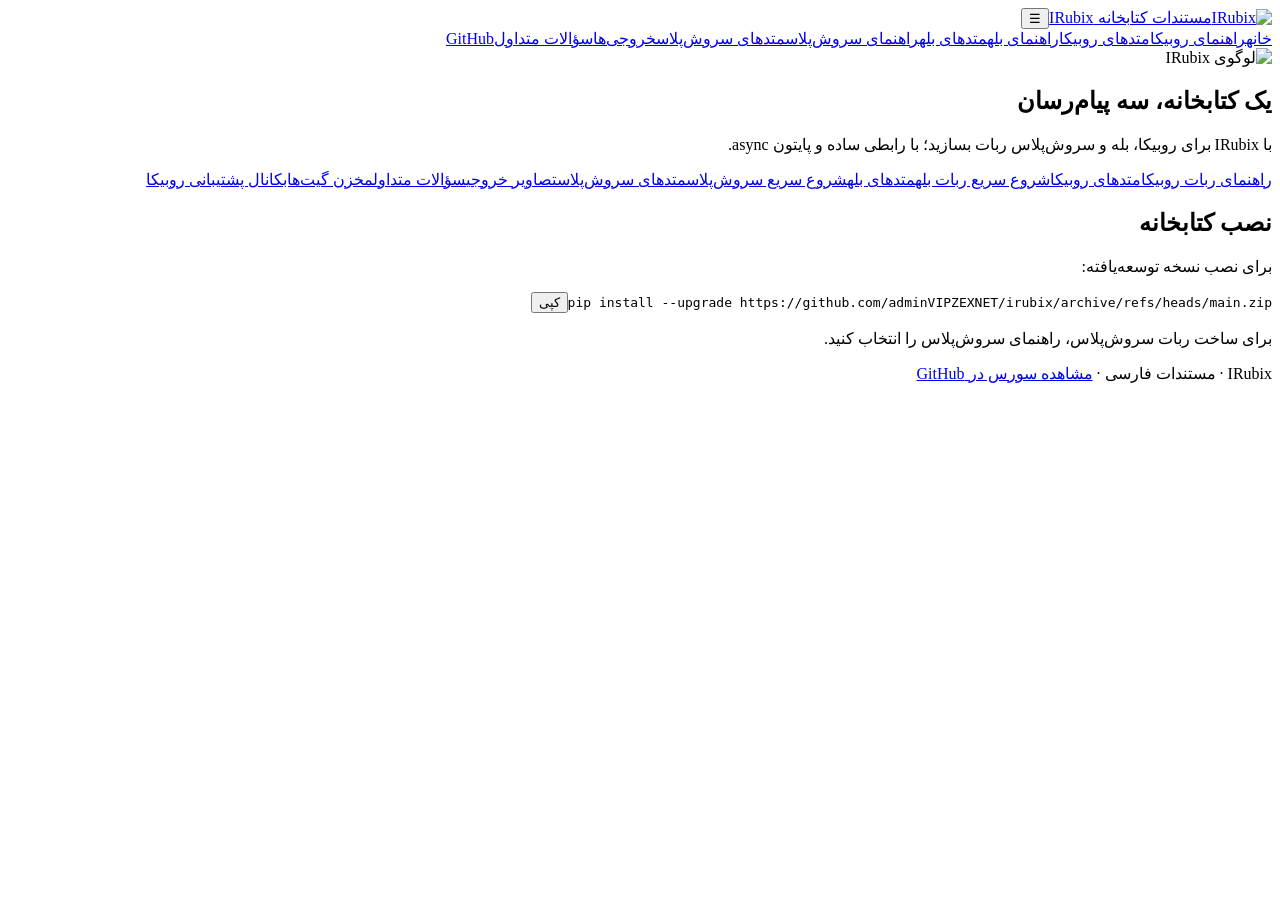
==== docs/index.html @ 2a9515bf "Add Soroush Plus links to documentation homepage" ====
<!doctype html>
<html lang="fa" dir="rtl"><head><meta charset="utf-8"><meta name="viewport" content="width=device-width,initial-scale=1"><meta name="description" content="مستندات IRubix برای ساخت ربات روبیکا، بله و سروش‌پلاس"><title>مستندات IRubix | روبیکا، بله و سروش‌پلاس</title><link rel="stylesheet" href="/irubix/style.css"></head>
<body><header class="top"><nav class="nav">
<a class="brand" href="/irubix/"><img src="/irubix/assets/irubix-logo.svg" alt="IRubix"><span>مستندات کتابخانه IRubix</span></a><button class="menu-toggle" type="button" aria-label="باز کردن منو" aria-expanded="false">☰</button>
<div class="links"><a class="active" href="/irubix/">خانه</a><a href="/irubix/bot-guide/">راهنمای روبیکا</a><a href="/irubix/bot-methods/">متدهای روبیکا</a><a href="/irubix/bale-guide/">راهنمای بله</a><a href="/irubix/bale-methods/">متدهای بله</a><a href="/irubix/soroush-guide/">راهنمای سروش‌پلاس</a><a href="/irubix/soroush-methods/">متدهای سروش‌پلاس</a><a href="/irubix/outputs/">خروجی‌ها</a><a href="/irubix/faq/">سؤالات متداول</a><a href="https://github.com/adminVIPZEXNET/irubix">GitHub</a></div></nav></header>
<main class="wrap home-wrap"><section class="home-intro"><img src="/irubix/assets/irubix-logo.svg" alt="لوگوی IRubix"><h1>یک کتابخانه، سه پیام‌رسان</h1><p>با IRubix برای روبیکا، بله و سروش‌پلاس ربات بسازید؛ با رابطی ساده و پایتون async.</p></section>
<section class="home-menu"><a href="/irubix/bot-guide/">راهنمای ربات روبیکا</a><a href="/irubix/bot-methods/">متدهای روبیکا</a><a href="/irubix/bale-guide/">شروع سریع ربات بله</a><a href="/irubix/bale-methods/">متدهای بله</a><a href="/irubix/soroush-guide/">شروع سریع سروش‌پلاس</a><a href="/irubix/soroush-methods/">متدهای سروش‌پلاس</a><a href="/irubix/outputs/">تصاویر خروجی</a><a href="/irubix/faq/">سؤالات متداول</a><a href="https://github.com/adminVIPZEXNET/irubix">مخزن گیت‌هاب</a><a href="https://Rubika.ir/Liberyirubix">کانال پشتیبانی روبیکا</a></section>
<section class="card home-install"><h2>نصب کتابخانه</h2><p>برای نصب نسخه توسعه‌یافته:</p><div class="install"><code>pip install --upgrade https://github.com/adminVIPZEXNET/irubix/archive/refs/heads/main.zip</code><button onclick="copyText('pip install --upgrade https://github.com/adminVIPZEXNET/irubix/archive/refs/heads/main.zip',this)">کپی</button></div><p class="muted">برای ساخت ربات سروش‌پلاس، راهنمای سروش‌پلاس را انتخاب کنید.</p></section></main>
<footer class="foot">IRubix · مستندات فارسی · <a href="https://github.com/adminVIPZEXNET/irubix">مشاهده سورس در GitHub</a></footer>
<script>function copyText(t,b){navigator.clipboard.writeText(t).then(()=>{b.textContent='کپی شد ✓';setTimeout(()=>b.textContent='کپی',1500)}).catch(()=>{b.textContent='کپی نشد'})}const menuButton=document.querySelector(".menu-toggle"),nav=document.querySelector(".nav");if(menuButton&&nav){menuButton.addEventListener("click",()=>{const opened=nav.classList.toggle("menu-open");menuButton.setAttribute("aria-expanded",String(opened));menuButton.textContent=opened?"×":"☰"});document.querySelectorAll(".links a").forEach(link=>link.addEventListener("click",()=>{nav.classList.remove("menu-open");menuButton.setAttribute("aria-expanded","false");menuButton.textContent="☰"}))}</script></body></html>
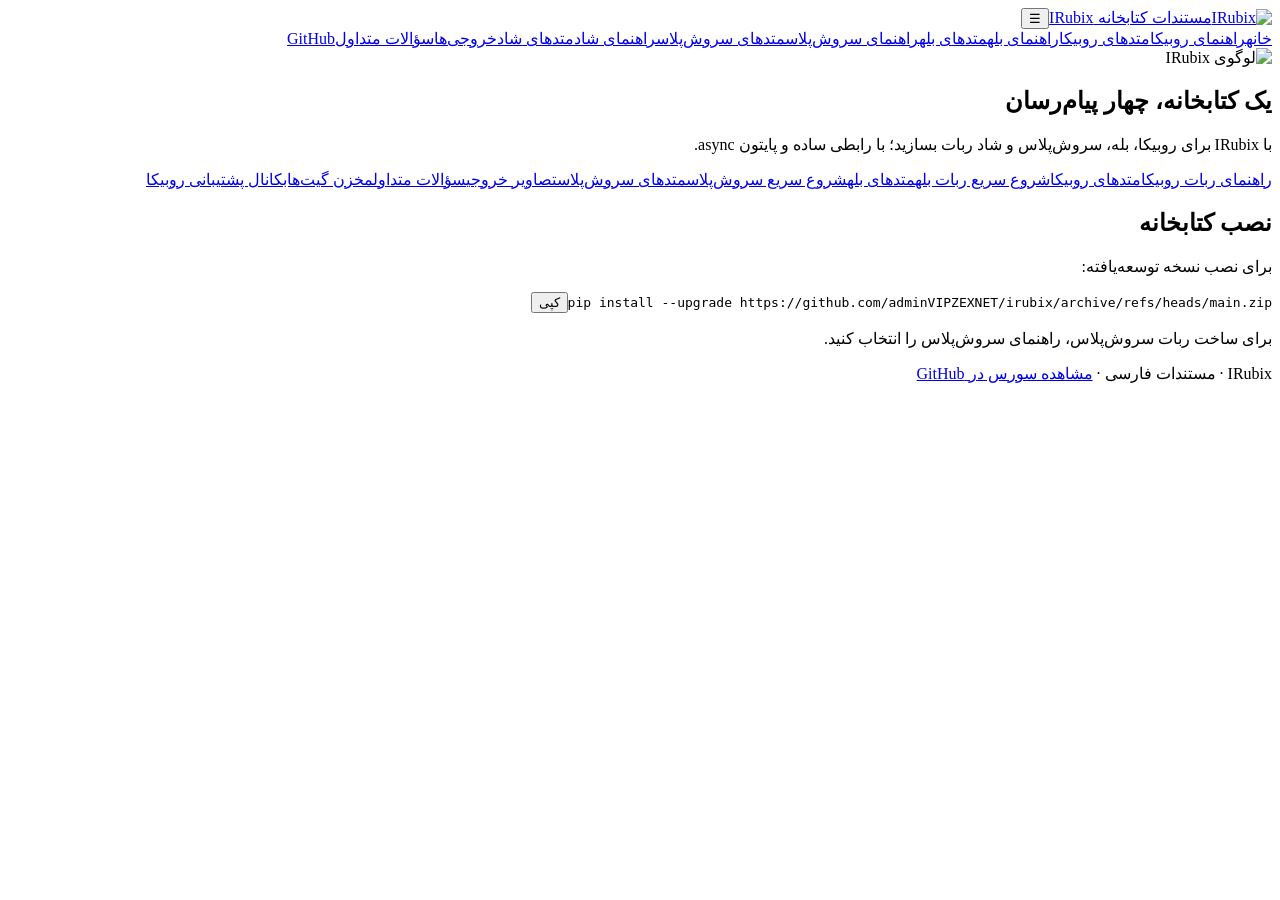
==== commit 07abc5e6: "Add Shad platform support (v0.6.0)" ====
--- a/docs/index.html
+++ b/docs/index.html
@@ -1,9 +1,9 @@
 <!doctype html>
-<html lang="fa" dir="rtl"><head><meta charset="utf-8"><meta name="viewport" content="width=device-width,initial-scale=1"><meta name="description" content="مستندات IRubix برای ساخت ربات روبیکا، بله و سروش‌پلاس"><title>مستندات IRubix | روبیکا، بله و سروش‌پلاس</title><link rel="stylesheet" href="/irubix/style.css"></head>
+<html lang="fa" dir="rtl"><head><meta charset="utf-8"><meta name="viewport" content="width=device-width,initial-scale=1"><meta name="description" content="مستندات IRubix برای ساخت ربات روبیکا، بله، سروش‌پلاس و شاد"><title>مستندات IRubix | روبیکا، بله و سروش‌پلاس</title><link rel="stylesheet" href="/irubix/style.css"></head>
 <body><header class="top"><nav class="nav">
 <a class="brand" href="/irubix/"><img src="/irubix/assets/irubix-logo.svg" alt="IRubix"><span>مستندات کتابخانه IRubix</span></a><button class="menu-toggle" type="button" aria-label="باز کردن منو" aria-expanded="false">☰</button>
-<div class="links"><a class="active" href="/irubix/">خانه</a><a href="/irubix/bot-guide/">راهنمای روبیکا</a><a href="/irubix/bot-methods/">متدهای روبیکا</a><a href="/irubix/bale-guide/">راهنمای بله</a><a href="/irubix/bale-methods/">متدهای بله</a><a href="/irubix/soroush-guide/">راهنمای سروش‌پلاس</a><a href="/irubix/soroush-methods/">متدهای سروش‌پلاس</a><a href="/irubix/outputs/">خروجی‌ها</a><a href="/irubix/faq/">سؤالات متداول</a><a href="https://github.com/adminVIPZEXNET/irubix">GitHub</a></div></nav></header>
-<main class="wrap home-wrap"><section class="home-intro"><img src="/irubix/assets/irubix-logo.svg" alt="لوگوی IRubix"><h1>یک کتابخانه، سه پیام‌رسان</h1><p>با IRubix برای روبیکا، بله و سروش‌پلاس ربات بسازید؛ با رابطی ساده و پایتون async.</p></section>
+<div class="links"><a class="active" href="/irubix/">خانه</a><a href="/irubix/bot-guide/">راهنمای روبیکا</a><a href="/irubix/bot-methods/">متدهای روبیکا</a><a href="/irubix/bale-guide/">راهنمای بله</a><a href="/irubix/bale-methods/">متدهای بله</a><a href="/irubix/soroush-guide/">راهنمای سروش‌پلاس</a><a href="/irubix/soroush-methods/">متدهای سروش‌پلاس</a><a href="/irubix/shad-guide/">راهنمای شاد</a><a href="/irubix/shad-methods/">متدهای شاد</a><a href="/irubix/outputs/">خروجی‌ها</a><a href="/irubix/faq/">سؤالات متداول</a><a href="https://github.com/adminVIPZEXNET/irubix">GitHub</a></div></nav></header>
+<main class="wrap home-wrap"><section class="home-intro"><img src="/irubix/assets/irubix-logo.svg" alt="لوگوی IRubix"><h1>یک کتابخانه، چهار پیام‌رسان</h1><p>با IRubix برای روبیکا، بله، سروش‌پلاس و شاد ربات بسازید؛ با رابطی ساده و پایتون async.</p></section>
 <section class="home-menu"><a href="/irubix/bot-guide/">راهنمای ربات روبیکا</a><a href="/irubix/bot-methods/">متدهای روبیکا</a><a href="/irubix/bale-guide/">شروع سریع ربات بله</a><a href="/irubix/bale-methods/">متدهای بله</a><a href="/irubix/soroush-guide/">شروع سریع سروش‌پلاس</a><a href="/irubix/soroush-methods/">متدهای سروش‌پلاس</a><a href="/irubix/outputs/">تصاویر خروجی</a><a href="/irubix/faq/">سؤالات متداول</a><a href="https://github.com/adminVIPZEXNET/irubix">مخزن گیت‌هاب</a><a href="https://Rubika.ir/Liberyirubix">کانال پشتیبانی روبیکا</a></section>
 <section class="card home-install"><h2>نصب کتابخانه</h2><p>برای نصب نسخه توسعه‌یافته:</p><div class="install"><code>pip install --upgrade https://github.com/adminVIPZEXNET/irubix/archive/refs/heads/main.zip</code><button onclick="copyText('pip install --upgrade https://github.com/adminVIPZEXNET/irubix/archive/refs/heads/main.zip',this)">کپی</button></div><p class="muted">برای ساخت ربات سروش‌پلاس، راهنمای سروش‌پلاس را انتخاب کنید.</p></section></main>
 <footer class="foot">IRubix · مستندات فارسی · <a href="https://github.com/adminVIPZEXNET/irubix">مشاهده سورس در GitHub</a></footer>
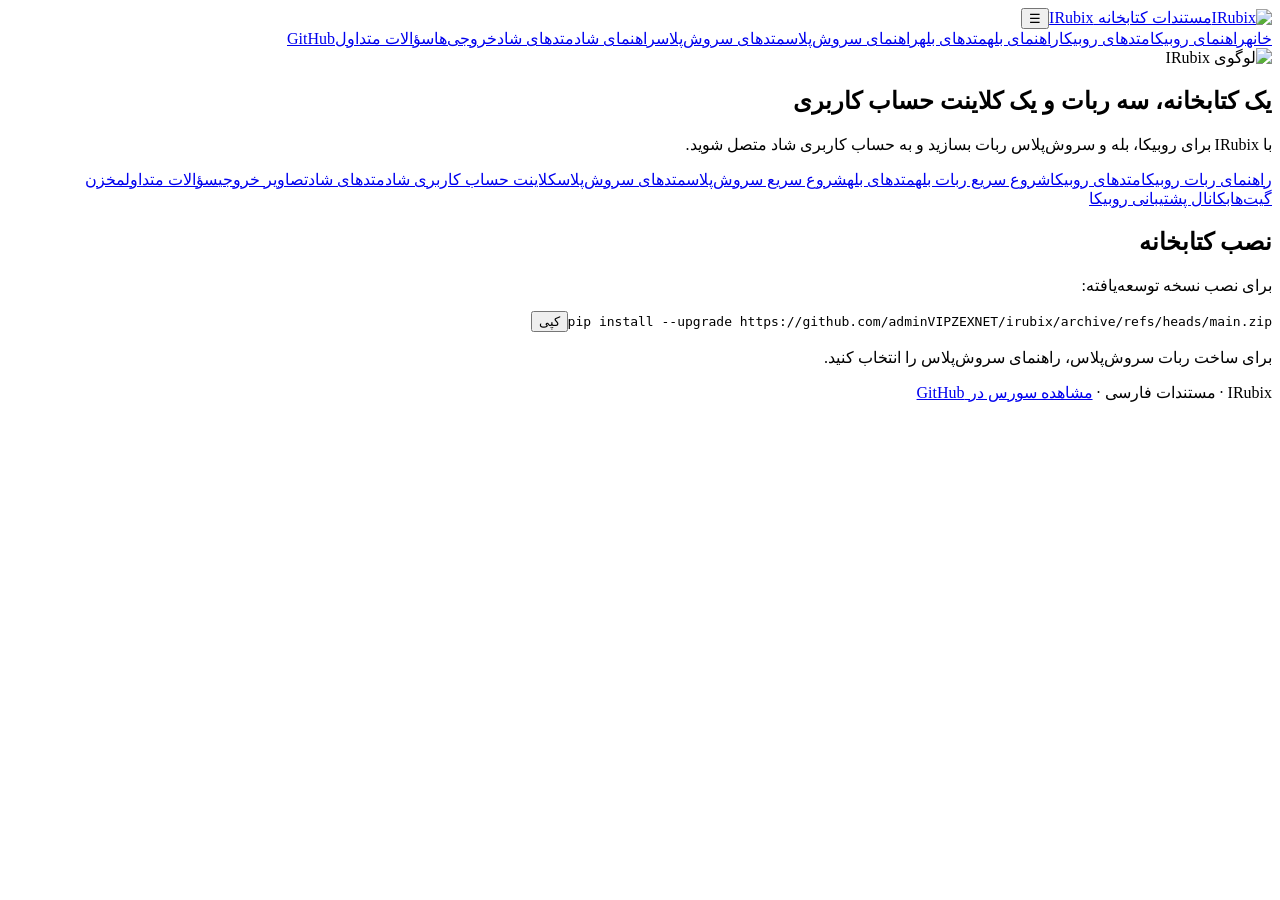
==== commit 7510a8b2: "Clarify Shad is an account client in documentation home" ====
--- a/docs/index.html
+++ b/docs/index.html
@@ -1,10 +1,10 @@
 <!doctype html>
-<html lang="fa" dir="rtl"><head><meta charset="utf-8"><meta name="viewport" content="width=device-width,initial-scale=1"><meta name="description" content="مستندات IRubix برای ساخت ربات روبیکا، بله، سروش‌پلاس و شاد"><title>مستندات IRubix | روبیکا، بله و سروش‌پلاس</title><link rel="stylesheet" href="/irubix/style.css"></head>
+<html lang="fa" dir="rtl"><head><meta charset="utf-8"><meta name="viewport" content="width=device-width,initial-scale=1"><meta name="description" content="مستندات IRubix برای ربات‌های روبیکا، بله، سروش‌پلاس و حساب کاربری شاد"><title>مستندات IRubix | روبیکا، بله و سروش‌پلاس</title><link rel="stylesheet" href="/irubix/style.css"></head>
 <body><header class="top"><nav class="nav">
 <a class="brand" href="/irubix/"><img src="/irubix/assets/irubix-logo.svg" alt="IRubix"><span>مستندات کتابخانه IRubix</span></a><button class="menu-toggle" type="button" aria-label="باز کردن منو" aria-expanded="false">☰</button>
 <div class="links"><a class="active" href="/irubix/">خانه</a><a href="/irubix/bot-guide/">راهنمای روبیکا</a><a href="/irubix/bot-methods/">متدهای روبیکا</a><a href="/irubix/bale-guide/">راهنمای بله</a><a href="/irubix/bale-methods/">متدهای بله</a><a href="/irubix/soroush-guide/">راهنمای سروش‌پلاس</a><a href="/irubix/soroush-methods/">متدهای سروش‌پلاس</a><a href="/irubix/shad-guide/">راهنمای شاد</a><a href="/irubix/shad-methods/">متدهای شاد</a><a href="/irubix/outputs/">خروجی‌ها</a><a href="/irubix/faq/">سؤالات متداول</a><a href="https://github.com/adminVIPZEXNET/irubix">GitHub</a></div></nav></header>
-<main class="wrap home-wrap"><section class="home-intro"><img src="/irubix/assets/irubix-logo.svg" alt="لوگوی IRubix"><h1>یک کتابخانه، چهار پیام‌رسان</h1><p>با IRubix برای روبیکا، بله، سروش‌پلاس و شاد ربات بسازید؛ با رابطی ساده و پایتون async.</p></section>
-<section class="home-menu"><a href="/irubix/bot-guide/">راهنمای ربات روبیکا</a><a href="/irubix/bot-methods/">متدهای روبیکا</a><a href="/irubix/bale-guide/">شروع سریع ربات بله</a><a href="/irubix/bale-methods/">متدهای بله</a><a href="/irubix/soroush-guide/">شروع سریع سروش‌پلاس</a><a href="/irubix/soroush-methods/">متدهای سروش‌پلاس</a><a href="/irubix/outputs/">تصاویر خروجی</a><a href="/irubix/faq/">سؤالات متداول</a><a href="https://github.com/adminVIPZEXNET/irubix">مخزن گیت‌هاب</a><a href="https://Rubika.ir/Liberyirubix">کانال پشتیبانی روبیکا</a></section>
+<main class="wrap home-wrap"><section class="home-intro"><img src="/irubix/assets/irubix-logo.svg" alt="لوگوی IRubix"><h1>یک کتابخانه، سه ربات و یک کلاینت حساب کاربری</h1><p>با IRubix برای روبیکا، بله و سروش‌پلاس ربات بسازید و به حساب کاربری شاد متصل شوید.</p></section>
+<section class="home-menu"><a href="/irubix/bot-guide/">راهنمای ربات روبیکا</a><a href="/irubix/bot-methods/">متدهای روبیکا</a><a href="/irubix/bale-guide/">شروع سریع ربات بله</a><a href="/irubix/bale-methods/">متدهای بله</a><a href="/irubix/soroush-guide/">شروع سریع سروش‌پلاس</a><a href="/irubix/soroush-methods/">متدهای سروش‌پلاس</a><a href="/irubix/shad-guide/">کلاینت حساب کاربری شاد</a><a href="/irubix/shad-methods/">متدهای شاد</a><a href="/irubix/outputs/">تصاویر خروجی</a><a href="/irubix/faq/">سؤالات متداول</a><a href="https://github.com/adminVIPZEXNET/irubix">مخزن گیت‌هاب</a><a href="https://Rubika.ir/Liberyirubix">کانال پشتیبانی روبیکا</a></section>
 <section class="card home-install"><h2>نصب کتابخانه</h2><p>برای نصب نسخه توسعه‌یافته:</p><div class="install"><code>pip install --upgrade https://github.com/adminVIPZEXNET/irubix/archive/refs/heads/main.zip</code><button onclick="copyText('pip install --upgrade https://github.com/adminVIPZEXNET/irubix/archive/refs/heads/main.zip',this)">کپی</button></div><p class="muted">برای ساخت ربات سروش‌پلاس، راهنمای سروش‌پلاس را انتخاب کنید.</p></section></main>
 <footer class="foot">IRubix · مستندات فارسی · <a href="https://github.com/adminVIPZEXNET/irubix">مشاهده سورس در GitHub</a></footer>
 <script>function copyText(t,b){navigator.clipboard.writeText(t).then(()=>{b.textContent='کپی شد ✓';setTimeout(()=>b.textContent='کپی',1500)}).catch(()=>{b.textContent='کپی نشد'})}const menuButton=document.querySelector(".menu-toggle"),nav=document.querySelector(".nav");if(menuButton&&nav){menuButton.addEventListener("click",()=>{const opened=nav.classList.toggle("menu-open");menuButton.setAttribute("aria-expanded",String(opened));menuButton.textContent=opened?"×":"☰"});document.querySelectorAll(".links a").forEach(link=>link.addEventListener("click",()=>{nav.classList.remove("menu-open");menuButton.setAttribute("aria-expanded","false");menuButton.textContent="☰"}))}</script></body></html>
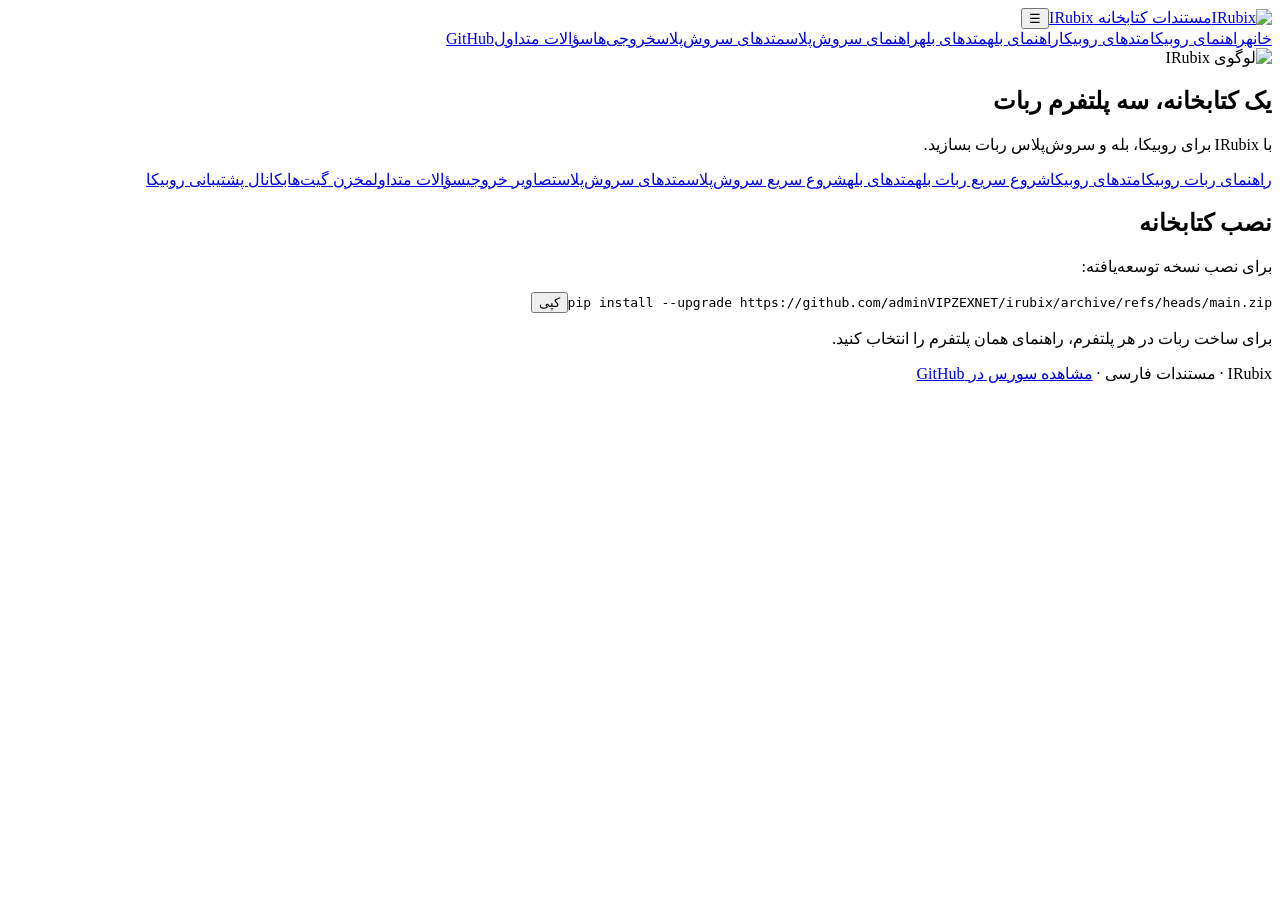
==== commit e4db2ba2: "Remove Shad client and documentation" ====
--- a/docs/index.html
+++ b/docs/index.html
@@ -1,10 +1,10 @@
 <!doctype html>
-<html lang="fa" dir="rtl"><head><meta charset="utf-8"><meta name="viewport" content="width=device-width,initial-scale=1"><meta name="description" content="مستندات IRubix برای ربات‌های روبیکا، بله، سروش‌پلاس و حساب کاربری شاد"><title>مستندات IRubix | روبیکا، بله و سروش‌پلاس</title><link rel="stylesheet" href="/irubix/style.css"></head>
+<html lang="fa" dir="rtl"><head><meta charset="utf-8"><meta name="viewport" content="width=device-width,initial-scale=1"><meta name="description" content="مستندات IRubix برای ربات‌های روبیکا، بله و سروش‌پلاس"><title>مستندات IRubix | روبیکا، بله و سروش‌پلاس</title><link rel="stylesheet" href="/irubix/style.css"></head>
 <body><header class="top"><nav class="nav">
 <a class="brand" href="/irubix/"><img src="/irubix/assets/irubix-logo.svg" alt="IRubix"><span>مستندات کتابخانه IRubix</span></a><button class="menu-toggle" type="button" aria-label="باز کردن منو" aria-expanded="false">☰</button>
-<div class="links"><a class="active" href="/irubix/">خانه</a><a href="/irubix/bot-guide/">راهنمای روبیکا</a><a href="/irubix/bot-methods/">متدهای روبیکا</a><a href="/irubix/bale-guide/">راهنمای بله</a><a href="/irubix/bale-methods/">متدهای بله</a><a href="/irubix/soroush-guide/">راهنمای سروش‌پلاس</a><a href="/irubix/soroush-methods/">متدهای سروش‌پلاس</a><a href="/irubix/shad-guide/">راهنمای شاد</a><a href="/irubix/shad-methods/">متدهای شاد</a><a href="/irubix/outputs/">خروجی‌ها</a><a href="/irubix/faq/">سؤالات متداول</a><a href="https://github.com/adminVIPZEXNET/irubix">GitHub</a></div></nav></header>
-<main class="wrap home-wrap"><section class="home-intro"><img src="/irubix/assets/irubix-logo.svg" alt="لوگوی IRubix"><h1>یک کتابخانه، سه ربات و یک کلاینت حساب کاربری</h1><p>با IRubix برای روبیکا، بله و سروش‌پلاس ربات بسازید و به حساب کاربری شاد متصل شوید.</p></section>
-<section class="home-menu"><a href="/irubix/bot-guide/">راهنمای ربات روبیکا</a><a href="/irubix/bot-methods/">متدهای روبیکا</a><a href="/irubix/bale-guide/">شروع سریع ربات بله</a><a href="/irubix/bale-methods/">متدهای بله</a><a href="/irubix/soroush-guide/">شروع سریع سروش‌پلاس</a><a href="/irubix/soroush-methods/">متدهای سروش‌پلاس</a><a href="/irubix/shad-guide/">کلاینت حساب کاربری شاد</a><a href="/irubix/shad-methods/">متدهای شاد</a><a href="/irubix/outputs/">تصاویر خروجی</a><a href="/irubix/faq/">سؤالات متداول</a><a href="https://github.com/adminVIPZEXNET/irubix">مخزن گیت‌هاب</a><a href="https://Rubika.ir/Liberyirubix">کانال پشتیبانی روبیکا</a></section>
-<section class="card home-install"><h2>نصب کتابخانه</h2><p>برای نصب نسخه توسعه‌یافته:</p><div class="install"><code>pip install --upgrade https://github.com/adminVIPZEXNET/irubix/archive/refs/heads/main.zip</code><button onclick="copyText('pip install --upgrade https://github.com/adminVIPZEXNET/irubix/archive/refs/heads/main.zip',this)">کپی</button></div><p class="muted">برای ساخت ربات سروش‌پلاس، راهنمای سروش‌پلاس را انتخاب کنید.</p></section></main>
+<div class="links"><a class="active" href="/irubix/">خانه</a><a href="/irubix/bot-guide/">راهنمای روبیکا</a><a href="/irubix/bot-methods/">متدهای روبیکا</a><a href="/irubix/bale-guide/">راهنمای بله</a><a href="/irubix/bale-methods/">متدهای بله</a><a href="/irubix/soroush-guide/">راهنمای سروش‌پلاس</a><a href="/irubix/soroush-methods/">متدهای سروش‌پلاس</a><a href="/irubix/outputs/">خروجی‌ها</a><a href="/irubix/faq/">سؤالات متداول</a><a href="https://github.com/adminVIPZEXNET/irubix">GitHub</a></div></nav></header>
+<main class="wrap home-wrap"><section class="home-intro"><img src="/irubix/assets/irubix-logo.svg" alt="لوگوی IRubix"><h1>یک کتابخانه، سه پلتفرم ربات</h1><p>با IRubix برای روبیکا، بله و سروش‌پلاس ربات بسازید.</p></section>
+<section class="home-menu"><a href="/irubix/bot-guide/">راهنمای ربات روبیکا</a><a href="/irubix/bot-methods/">متدهای روبیکا</a><a href="/irubix/bale-guide/">شروع سریع ربات بله</a><a href="/irubix/bale-methods/">متدهای بله</a><a href="/irubix/soroush-guide/">شروع سریع سروش‌پلاس</a><a href="/irubix/soroush-methods/">متدهای سروش‌پلاس</a><a href="/irubix/outputs/">تصاویر خروجی</a><a href="/irubix/faq/">سؤالات متداول</a><a href="https://github.com/adminVIPZEXNET/irubix">مخزن گیت‌هاب</a><a href="https://Rubika.ir/Liberyirubix">کانال پشتیبانی روبیکا</a></section>
+<section class="card home-install"><h2>نصب کتابخانه</h2><p>برای نصب نسخه توسعه‌یافته:</p><div class="install"><code>pip install --upgrade https://github.com/adminVIPZEXNET/irubix/archive/refs/heads/main.zip</code><button onclick="copyText('pip install --upgrade https://github.com/adminVIPZEXNET/irubix/archive/refs/heads/main.zip',this)">کپی</button></div><p class="muted">برای ساخت ربات در هر پلتفرم، راهنمای همان پلتفرم را انتخاب کنید.</p></section></main>
 <footer class="foot">IRubix · مستندات فارسی · <a href="https://github.com/adminVIPZEXNET/irubix">مشاهده سورس در GitHub</a></footer>
 <script>function copyText(t,b){navigator.clipboard.writeText(t).then(()=>{b.textContent='کپی شد ✓';setTimeout(()=>b.textContent='کپی',1500)}).catch(()=>{b.textContent='کپی نشد'})}const menuButton=document.querySelector(".menu-toggle"),nav=document.querySelector(".nav");if(menuButton&&nav){menuButton.addEventListener("click",()=>{const opened=nav.classList.toggle("menu-open");menuButton.setAttribute("aria-expanded",String(opened));menuButton.textContent=opened?"×":"☰"});document.querySelectorAll(".links a").forEach(link=>link.addEventListener("click",()=>{nav.classList.remove("menu-open");menuButton.setAttribute("aria-expanded","false");menuButton.textContent="☰"}))}</script></body></html>
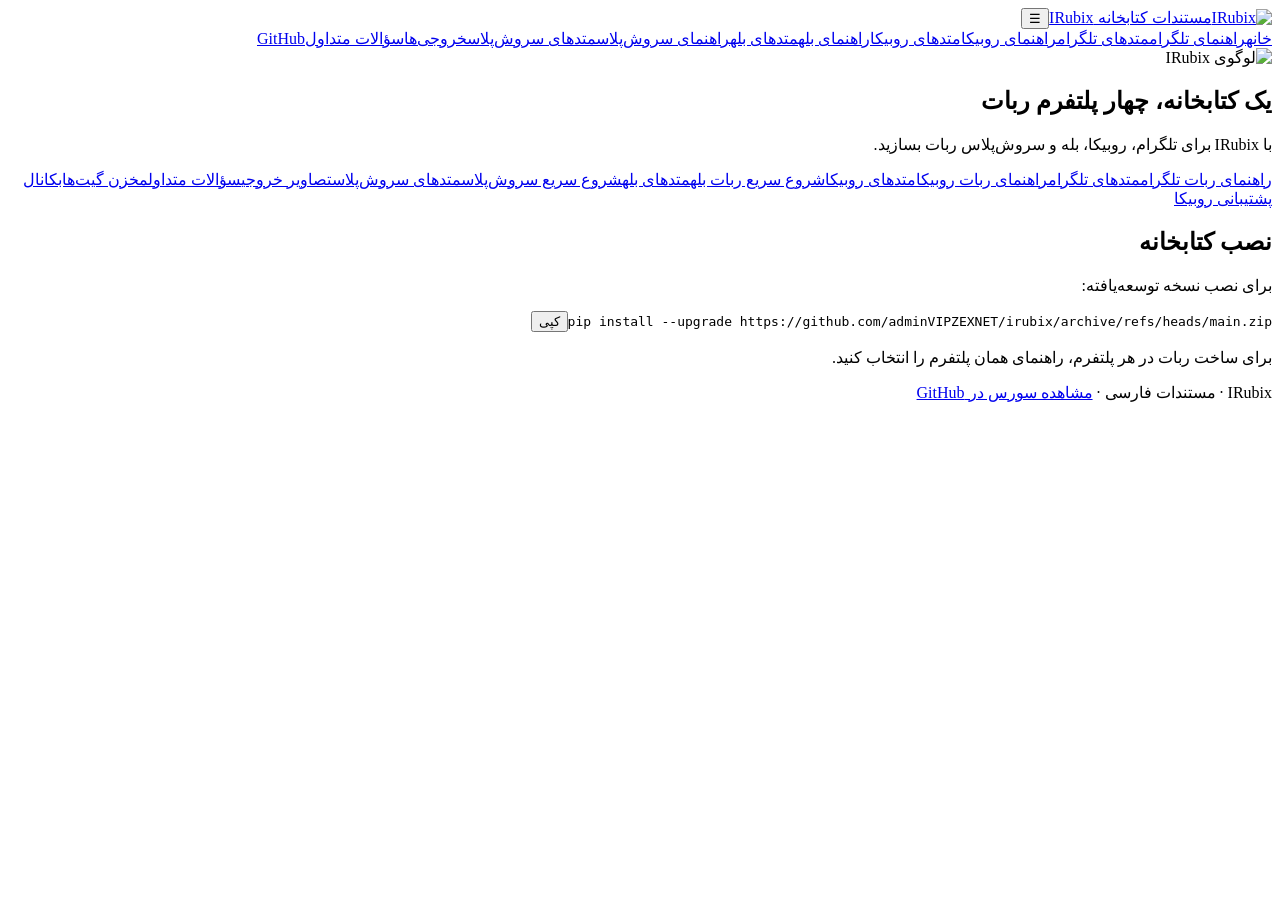
==== commit 45259a79: "Add Telegram Bot API client" ====
--- a/docs/index.html
+++ b/docs/index.html
@@ -1,10 +1,9 @@
 <!doctype html>
-<html lang="fa" dir="rtl"><head><meta charset="utf-8"><meta name="viewport" content="width=device-width,initial-scale=1"><meta name="description" content="مستندات IRubix برای ربات‌های روبیکا، بله و سروش‌پلاس"><title>مستندات IRubix | روبیکا، بله و سروش‌پلاس</title><link rel="stylesheet" href="/irubix/style.css"></head>
-<body><header class="top"><nav class="nav">
-<a class="brand" href="/irubix/"><img src="/irubix/assets/irubix-logo.svg" alt="IRubix"><span>مستندات کتابخانه IRubix</span></a><button class="menu-toggle" type="button" aria-label="باز کردن منو" aria-expanded="false">☰</button>
-<div class="links"><a class="active" href="/irubix/">خانه</a><a href="/irubix/bot-guide/">راهنمای روبیکا</a><a href="/irubix/bot-methods/">متدهای روبیکا</a><a href="/irubix/bale-guide/">راهنمای بله</a><a href="/irubix/bale-methods/">متدهای بله</a><a href="/irubix/soroush-guide/">راهنمای سروش‌پلاس</a><a href="/irubix/soroush-methods/">متدهای سروش‌پلاس</a><a href="/irubix/outputs/">خروجی‌ها</a><a href="/irubix/faq/">سؤالات متداول</a><a href="https://github.com/adminVIPZEXNET/irubix">GitHub</a></div></nav></header>
-<main class="wrap home-wrap"><section class="home-intro"><img src="/irubix/assets/irubix-logo.svg" alt="لوگوی IRubix"><h1>یک کتابخانه، سه پلتفرم ربات</h1><p>با IRubix برای روبیکا، بله و سروش‌پلاس ربات بسازید.</p></section>
-<section class="home-menu"><a href="/irubix/bot-guide/">راهنمای ربات روبیکا</a><a href="/irubix/bot-methods/">متدهای روبیکا</a><a href="/irubix/bale-guide/">شروع سریع ربات بله</a><a href="/irubix/bale-methods/">متدهای بله</a><a href="/irubix/soroush-guide/">شروع سریع سروش‌پلاس</a><a href="/irubix/soroush-methods/">متدهای سروش‌پلاس</a><a href="/irubix/outputs/">تصاویر خروجی</a><a href="/irubix/faq/">سؤالات متداول</a><a href="https://github.com/adminVIPZEXNET/irubix">مخزن گیت‌هاب</a><a href="https://Rubika.ir/Liberyirubix">کانال پشتیبانی روبیکا</a></section>
+<html lang="fa" dir="rtl"><head><meta charset="utf-8"><meta name="viewport" content="width=device-width,initial-scale=1"><meta name="description" content="مستندات IRubix برای ربات‌های تلگرام، روبیکا، بله و سروش‌پلاس"><title>مستندات IRubix | تلگرام، روبیکا، بله و سروش‌پلاس</title><link rel="stylesheet" href="/irubix/style.css"></head>
+<body><header class="top"><nav class="nav"><a class="brand" href="/irubix/"><img src="/irubix/assets/irubix-logo.svg" alt="IRubix"><span>مستندات کتابخانه IRubix</span></a><button class="menu-toggle" type="button" aria-label="باز کردن منو" aria-expanded="false">☰</button>
+<div class="links"><a class="active" href="/irubix/">خانه</a><a href="/irubix/telegram-guide/">راهنمای تلگرام</a><a href="/irubix/telegram-methods/">متدهای تلگرام</a><a href="/irubix/bot-guide/">راهنمای روبیکا</a><a href="/irubix/bot-methods/">متدهای روبیکا</a><a href="/irubix/bale-guide/">راهنمای بله</a><a href="/irubix/bale-methods/">متدهای بله</a><a href="/irubix/soroush-guide/">راهنمای سروش‌پلاس</a><a href="/irubix/soroush-methods/">متدهای سروش‌پلاس</a><a href="/irubix/outputs/">خروجی‌ها</a><a href="/irubix/faq/">سؤالات متداول</a><a href="https://github.com/adminVIPZEXNET/irubix">GitHub</a></div></nav></header>
+<main class="wrap home-wrap"><section class="home-intro"><img src="/irubix/assets/irubix-logo.svg" alt="لوگوی IRubix"><h1>یک کتابخانه، چهار پلتفرم ربات</h1><p>با IRubix برای تلگرام، روبیکا، بله و سروش‌پلاس ربات بسازید.</p></section>
+<section class="home-menu"><a href="/irubix/telegram-guide/">راهنمای ربات تلگرام</a><a href="/irubix/telegram-methods/">متدهای تلگرام</a><a href="/irubix/bot-guide/">راهنمای ربات روبیکا</a><a href="/irubix/bot-methods/">متدهای روبیکا</a><a href="/irubix/bale-guide/">شروع سریع ربات بله</a><a href="/irubix/bale-methods/">متدهای بله</a><a href="/irubix/soroush-guide/">شروع سریع سروش‌پلاس</a><a href="/irubix/soroush-methods/">متدهای سروش‌پلاس</a><a href="/irubix/outputs/">تصاویر خروجی</a><a href="/irubix/faq/">سؤالات متداول</a><a href="https://github.com/adminVIPZEXNET/irubix">مخزن گیت‌هاب</a><a href="https://Rubika.ir/Liberyirubix">کانال پشتیبانی روبیکا</a></section>
 <section class="card home-install"><h2>نصب کتابخانه</h2><p>برای نصب نسخه توسعه‌یافته:</p><div class="install"><code>pip install --upgrade https://github.com/adminVIPZEXNET/irubix/archive/refs/heads/main.zip</code><button onclick="copyText('pip install --upgrade https://github.com/adminVIPZEXNET/irubix/archive/refs/heads/main.zip',this)">کپی</button></div><p class="muted">برای ساخت ربات در هر پلتفرم، راهنمای همان پلتفرم را انتخاب کنید.</p></section></main>
 <footer class="foot">IRubix · مستندات فارسی · <a href="https://github.com/adminVIPZEXNET/irubix">مشاهده سورس در GitHub</a></footer>
 <script>function copyText(t,b){navigator.clipboard.writeText(t).then(()=>{b.textContent='کپی شد ✓';setTimeout(()=>b.textContent='کپی',1500)}).catch(()=>{b.textContent='کپی نشد'})}const menuButton=document.querySelector(".menu-toggle"),nav=document.querySelector(".nav");if(menuButton&&nav){menuButton.addEventListener("click",()=>{const opened=nav.classList.toggle("menu-open");menuButton.setAttribute("aria-expanded",String(opened));menuButton.textContent=opened?"×":"☰"});document.querySelectorAll(".links a").forEach(link=>link.addEventListener("click",()=>{nav.classList.remove("menu-open");menuButton.setAttribute("aria-expanded","false");menuButton.textContent="☰"}))}</script></body></html>
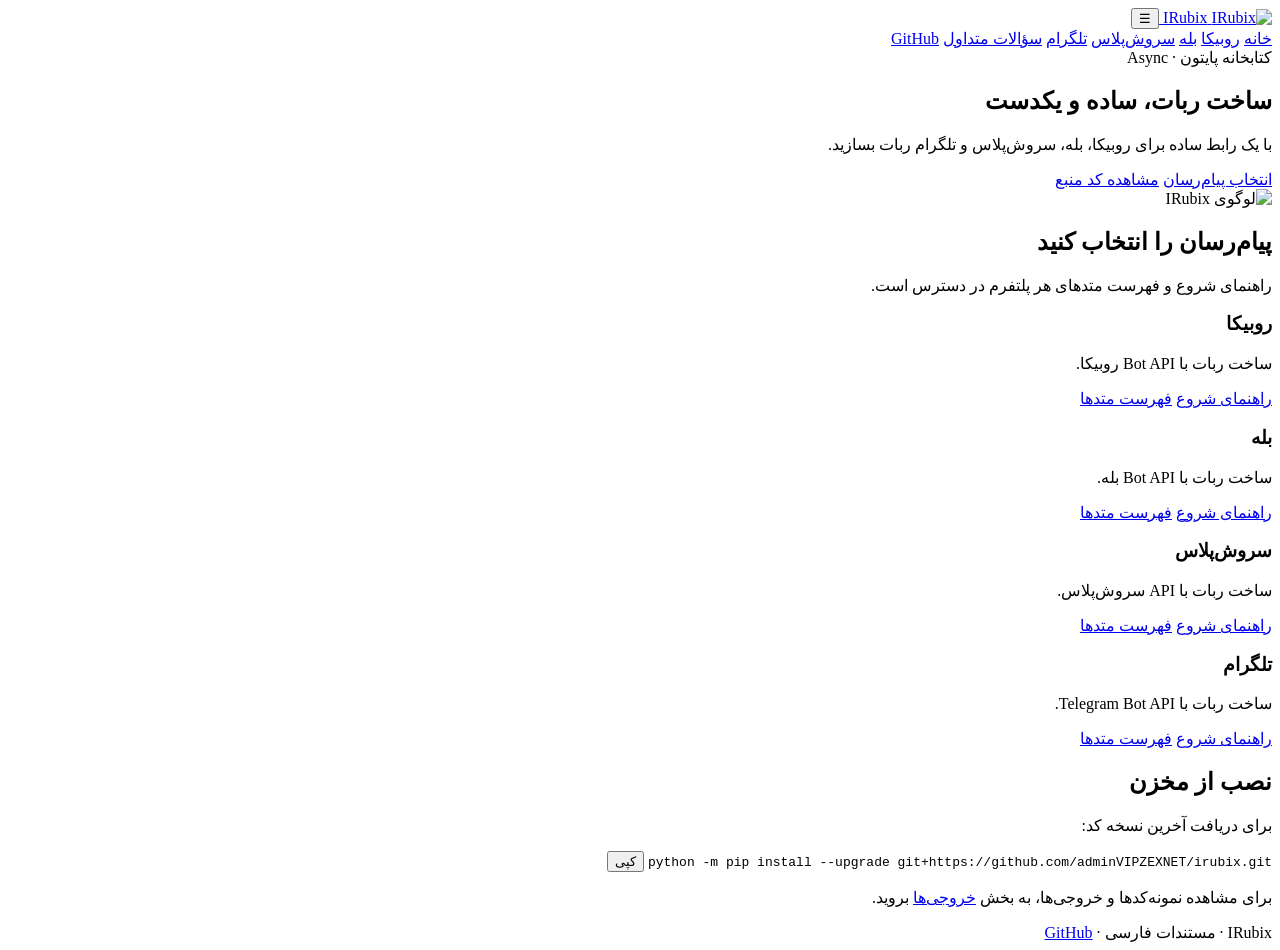
==== commit 31400b36: "Simplify documentation homepage" ====
--- a/docs/index.html
+++ b/docs/index.html
@@ -1,9 +1,122 @@
 <!doctype html>
-<html lang="fa" dir="rtl"><head><meta charset="utf-8"><meta name="viewport" content="width=device-width,initial-scale=1"><meta name="description" content="مستندات IRubix برای ربات‌های تلگرام، روبیکا، بله و سروش‌پلاس"><title>مستندات IRubix | تلگرام، روبیکا، بله و سروش‌پلاس</title><link rel="stylesheet" href="/irubix/style.css"></head>
-<body><header class="top"><nav class="nav"><a class="brand" href="/irubix/"><img src="/irubix/assets/irubix-logo.svg" alt="IRubix"><span>مستندات کتابخانه IRubix</span></a><button class="menu-toggle" type="button" aria-label="باز کردن منو" aria-expanded="false">☰</button>
-<div class="links"><a class="active" href="/irubix/">خانه</a><a href="/irubix/telegram-guide/">راهنمای تلگرام</a><a href="/irubix/telegram-methods/">متدهای تلگرام</a><a href="/irubix/bot-guide/">راهنمای روبیکا</a><a href="/irubix/bot-methods/">متدهای روبیکا</a><a href="/irubix/bale-guide/">راهنمای بله</a><a href="/irubix/bale-methods/">متدهای بله</a><a href="/irubix/soroush-guide/">راهنمای سروش‌پلاس</a><a href="/irubix/soroush-methods/">متدهای سروش‌پلاس</a><a href="/irubix/outputs/">خروجی‌ها</a><a href="/irubix/faq/">سؤالات متداول</a><a href="https://github.com/adminVIPZEXNET/irubix">GitHub</a></div></nav></header>
-<main class="wrap home-wrap"><section class="home-intro"><img src="/irubix/assets/irubix-logo.svg" alt="لوگوی IRubix"><h1>یک کتابخانه، چهار پلتفرم ربات</h1><p>با IRubix برای تلگرام، روبیکا، بله و سروش‌پلاس ربات بسازید.</p></section>
-<section class="home-menu"><a href="/irubix/telegram-guide/">راهنمای ربات تلگرام</a><a href="/irubix/telegram-methods/">متدهای تلگرام</a><a href="/irubix/bot-guide/">راهنمای ربات روبیکا</a><a href="/irubix/bot-methods/">متدهای روبیکا</a><a href="/irubix/bale-guide/">شروع سریع ربات بله</a><a href="/irubix/bale-methods/">متدهای بله</a><a href="/irubix/soroush-guide/">شروع سریع سروش‌پلاس</a><a href="/irubix/soroush-methods/">متدهای سروش‌پلاس</a><a href="/irubix/outputs/">تصاویر خروجی</a><a href="/irubix/faq/">سؤالات متداول</a><a href="https://github.com/adminVIPZEXNET/irubix">مخزن گیت‌هاب</a><a href="https://Rubika.ir/Liberyirubix">کانال پشتیبانی روبیکا</a></section>
-<section class="card home-install"><h2>نصب کتابخانه</h2><p>برای نصب نسخه توسعه‌یافته:</p><div class="install"><code>pip install --upgrade https://github.com/adminVIPZEXNET/irubix/archive/refs/heads/main.zip</code><button onclick="copyText('pip install --upgrade https://github.com/adminVIPZEXNET/irubix/archive/refs/heads/main.zip',this)">کپی</button></div><p class="muted">برای ساخت ربات در هر پلتفرم، راهنمای همان پلتفرم را انتخاب کنید.</p></section></main>
-<footer class="foot">IRubix · مستندات فارسی · <a href="https://github.com/adminVIPZEXNET/irubix">مشاهده سورس در GitHub</a></footer>
-<script>function copyText(t,b){navigator.clipboard.writeText(t).then(()=>{b.textContent='کپی شد ✓';setTimeout(()=>b.textContent='کپی',1500)}).catch(()=>{b.textContent='کپی نشد'})}const menuButton=document.querySelector(".menu-toggle"),nav=document.querySelector(".nav");if(menuButton&&nav){menuButton.addEventListener("click",()=>{const opened=nav.classList.toggle("menu-open");menuButton.setAttribute("aria-expanded",String(opened));menuButton.textContent=opened?"×":"☰"});document.querySelectorAll(".links a").forEach(link=>link.addEventListener("click",()=>{nav.classList.remove("menu-open");menuButton.setAttribute("aria-expanded","false");menuButton.textContent="☰"}))}</script></body></html>
+<html lang="fa" dir="rtl">
+<head>
+  <meta charset="utf-8">
+  <meta name="viewport" content="width=device-width, initial-scale=1">
+  <meta name="description" content="راهنمای ساده ساخت ربات با کتابخانه پایتون IRubix برای روبیکا، بله، سروش‌پلاس و تلگرام">
+  <title>IRubix | مستندات</title>
+  <link rel="stylesheet" href="/irubix/style.css">
+</head>
+<body>
+  <header class="top">
+    <nav class="nav">
+      <a class="brand" href="/irubix/">
+        <img src="/irubix/assets/irubix-logo.svg" alt="IRubix">
+        <span>IRubix</span>
+      </a>
+      <button class="menu-toggle" type="button" aria-label="باز کردن منو" aria-expanded="false">☰</button>
+      <div class="links">
+        <a class="active" href="/irubix/">خانه</a>
+        <a href="/irubix/bot-guide/">روبیکا</a>
+        <a href="/irubix/bale-guide/">بله</a>
+        <a href="/irubix/soroush-guide/">سروش‌پلاس</a>
+        <a href="/irubix/telegram-guide/">تلگرام</a>
+        <a href="/irubix/faq/">سؤالات متداول</a>
+        <a href="https://github.com/adminVIPZEXNET/irubix">GitHub</a>
+      </div>
+    </nav>
+  </header>
+
+  <main class="wrap">
+    <section class="hero">
+      <div>
+        <span class="tag">کتابخانه پایتون · Async</span>
+        <h1>ساخت ربات، ساده و یکدست</h1>
+        <p>با یک رابط ساده برای روبیکا، بله، سروش‌پلاس و تلگرام ربات بسازید.</p>
+        <div class="btns">
+          <a class="btn primary" href="#platforms">انتخاب پیام‌رسان</a>
+          <a class="btn" href="https://github.com/adminVIPZEXNET/irubix">مشاهده کد منبع</a>
+        </div>
+      </div>
+      <img src="/irubix/assets/irubix-logo.svg" alt="لوگوی IRubix">
+    </section>
+
+    <section id="platforms">
+      <div class="pagehead">
+        <h2>پیام‌رسان را انتخاب کنید</h2>
+        <p>راهنمای شروع و فهرست متدهای هر پلتفرم در دسترس است.</p>
+      </div>
+      <div class="grid">
+        <article class="card">
+          <h3>روبیکا</h3>
+          <p>ساخت ربات با Bot API روبیکا.</p>
+          <a href="/irubix/bot-guide/">راهنمای شروع</a>
+          <a href="/irubix/bot-methods/">فهرست متدها</a>
+        </article>
+        <article class="card">
+          <h3>بله</h3>
+          <p>ساخت ربات با Bot API بله.</p>
+          <a href="/irubix/bale-guide/">راهنمای شروع</a>
+          <a href="/irubix/bale-methods/">فهرست متدها</a>
+        </article>
+        <article class="card">
+          <h3>سروش‌پلاس</h3>
+          <p>ساخت ربات با API سروش‌پلاس.</p>
+          <a href="/irubix/soroush-guide/">راهنمای شروع</a>
+          <a href="/irubix/soroush-methods/">فهرست متدها</a>
+        </article>
+        <article class="card">
+          <h3>تلگرام</h3>
+          <p>ساخت ربات با Telegram Bot API.</p>
+          <a href="/irubix/telegram-guide/">راهنمای شروع</a>
+          <a href="/irubix/telegram-methods/">فهرست متدها</a>
+        </article>
+      </div>
+    </section>
+
+    <section class="card home-install">
+      <h2>نصب از مخزن</h2>
+      <p>برای دریافت آخرین نسخه کد:</p>
+      <div class="install">
+        <code>python -m pip install --upgrade git+https://github.com/adminVIPZEXNET/irubix.git</code>
+        <button type="button" onclick="copyText('python -m pip install --upgrade git+https://github.com/adminVIPZEXNET/irubix.git', this)">کپی</button>
+      </div>
+      <p class="muted">برای مشاهده نمونه‌کدها و خروجی‌ها، به بخش <a href="/irubix/outputs/">خروجی‌ها</a> بروید.</p>
+    </section>
+  </main>
+
+  <footer class="foot">
+    IRubix · مستندات فارسی · <a href="https://github.com/adminVIPZEXNET/irubix">GitHub</a>
+  </footer>
+
+  <script>
+    function copyText(value, button) {
+      navigator.clipboard.writeText(value).then(() => {
+        button.textContent = "کپی شد";
+        setTimeout(() => button.textContent = "کپی", 1500);
+      }).catch(() => {
+        button.textContent = "کپی نشد";
+      });
+    }
+
+    const menuButton = document.querySelector(".menu-toggle");
+    const nav = document.querySelector(".nav");
+
+    if (menuButton && nav) {
+      menuButton.addEventListener("click", () => {
+        const opened = nav.classList.toggle("menu-open");
+        menuButton.setAttribute("aria-expanded", String(opened));
+        menuButton.textContent = opened ? "×" : "☰";
+      });
+
+      document.querySelectorAll(".links a").forEach((link) => {
+        link.addEventListener("click", () => {
+          nav.classList.remove("menu-open");
+          menuButton.setAttribute("aria-expanded", "false");
+          menuButton.textContent = "☰";
+        });
+      });
+    }
+  </script>
+</body>
+</html>
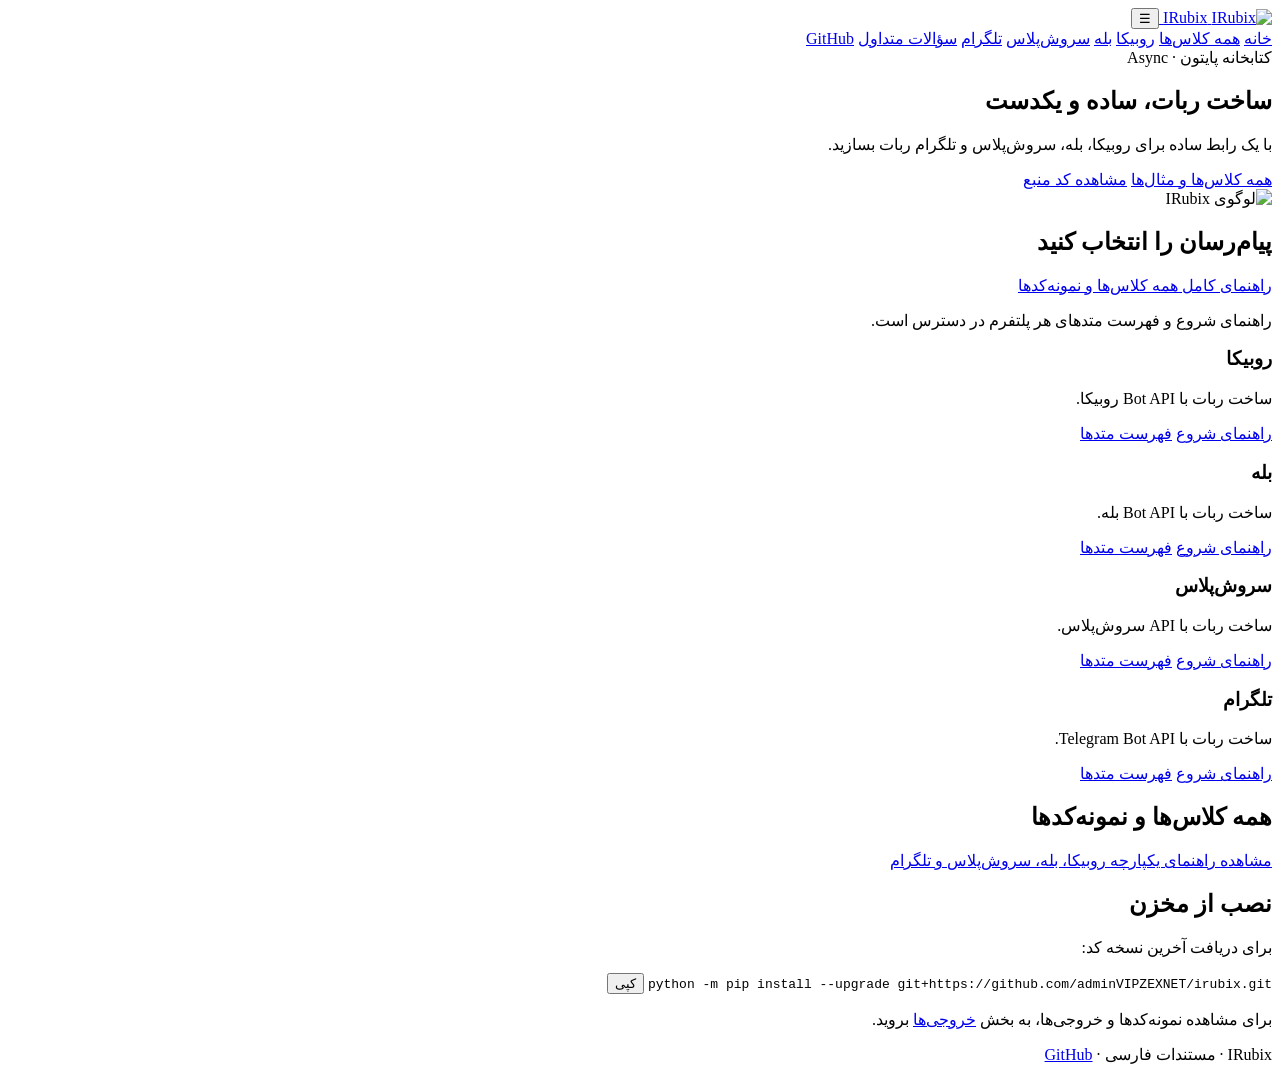
==== commit cd0fa20d: "Document all IRubix platform classes with examples" ====
--- a/docs/index.html
+++ b/docs/index.html
@@ -17,6 +17,7 @@
       <button class="menu-toggle" type="button" aria-label="باز کردن منو" aria-expanded="false">☰</button>
       <div class="links">
         <a class="active" href="/irubix/">خانه</a>
+        <a href="/irubix/classes/">همه کلاس‌ها</a>
         <a href="/irubix/bot-guide/">روبیکا</a>
         <a href="/irubix/bale-guide/">بله</a>
         <a href="/irubix/soroush-guide/">سروش‌پلاس</a>
@@ -34,7 +35,7 @@
         <h1>ساخت ربات، ساده و یکدست</h1>
         <p>با یک رابط ساده برای روبیکا، بله، سروش‌پلاس و تلگرام ربات بسازید.</p>
         <div class="btns">
-          <a class="btn primary" href="#platforms">انتخاب پیام‌رسان</a>
+          <a class="btn primary" href="/irubix/classes/">همه کلاس‌ها و مثال‌ها</a>
           <a class="btn" href="https://github.com/adminVIPZEXNET/irubix">مشاهده کد منبع</a>
         </div>
       </div>
@@ -44,6 +45,7 @@
     <section id="platforms">
       <div class="pagehead">
         <h2>پیام‌رسان را انتخاب کنید</h2>
+        <p><a href="/irubix/classes/">راهنمای کامل همه کلاس‌ها و نمونه‌کدها</a></p>
         <p>راهنمای شروع و فهرست متدهای هر پلتفرم در دسترس است.</p>
       </div>
       <div class="grid">
@@ -75,6 +77,8 @@
     </section>
 
     <section class="card home-install">
+      <h2>همه کلاس‌ها و نمونه‌کدها</h2>
+      <p><a href="/irubix/classes/">مشاهده راهنمای یکپارچه روبیکا، بله، سروش‌پلاس و تلگرام</a></p>
       <h2>نصب از مخزن</h2>
       <p>برای دریافت آخرین نسخه کد:</p>
       <div class="install">
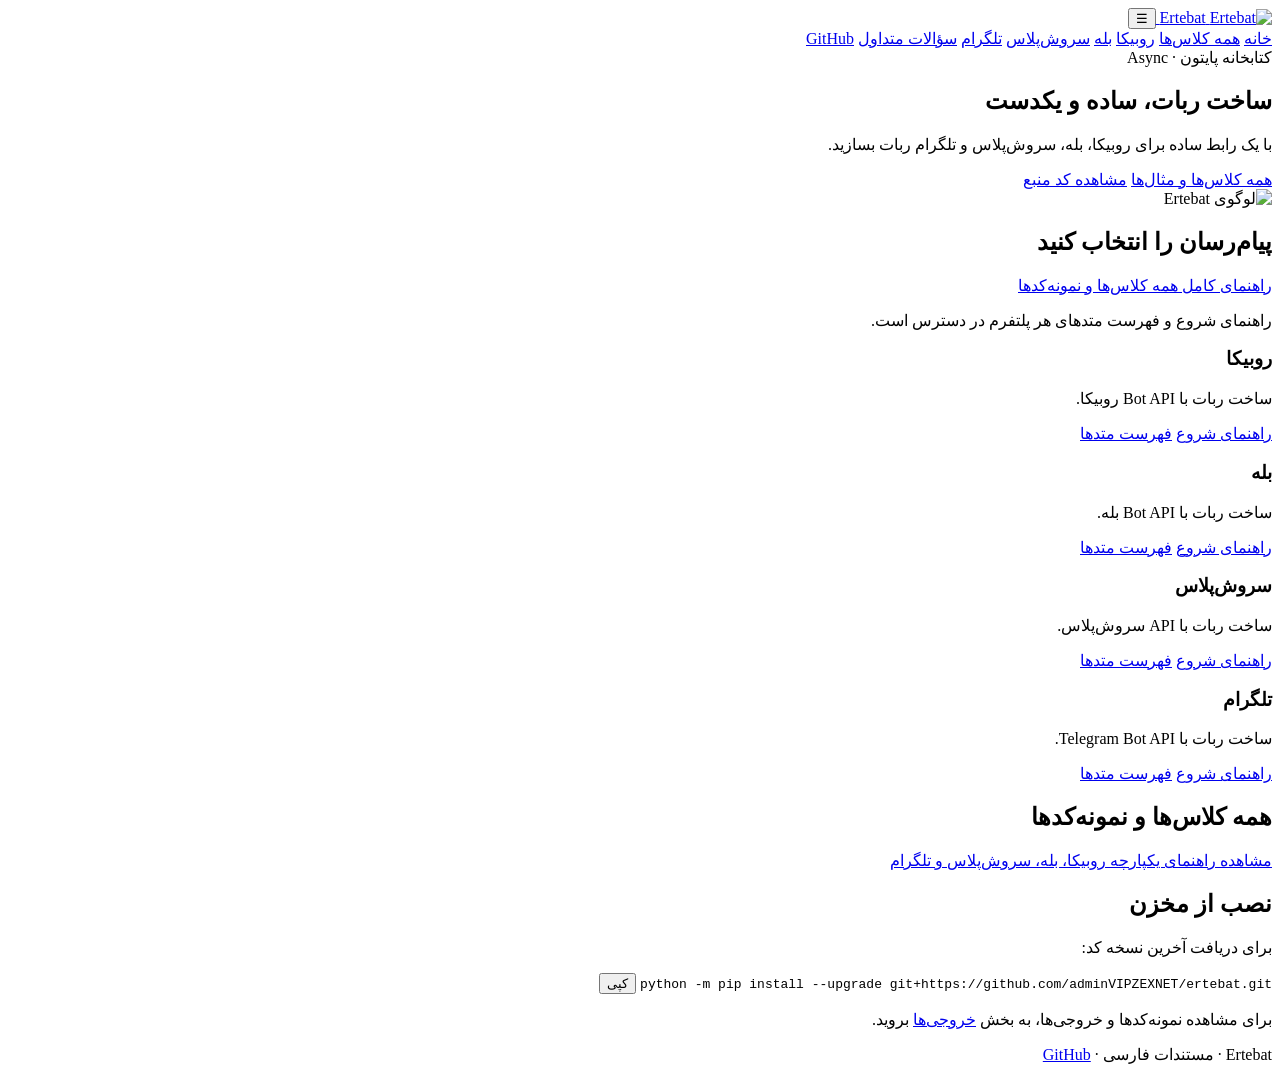
==== commit 1358093f: "Rename package to Ertebat and prepare v0.1.0 PyPI release" ====
--- a/docs/index.html
+++ b/docs/index.html
@@ -3,27 +3,27 @@
 <head>
   <meta charset="utf-8">
   <meta name="viewport" content="width=device-width, initial-scale=1">
-  <meta name="description" content="راهنمای ساده ساخت ربات با کتابخانه پایتون IRubix برای روبیکا، بله، سروش‌پلاس و تلگرام">
-  <title>IRubix | مستندات</title>
-  <link rel="stylesheet" href="/irubix/style.css">
+  <meta name="description" content="راهنمای ساده ساخت ربات با کتابخانه پایتون Ertebat برای روبیکا، بله، سروش‌پلاس و تلگرام">
+  <title>Ertebat | مستندات</title>
+  <link rel="stylesheet" href="/ertebat/style.css">
 </head>
 <body>
   <header class="top">
     <nav class="nav">
-      <a class="brand" href="/irubix/">
-        <img src="/irubix/assets/irubix-logo.svg" alt="IRubix">
-        <span>IRubix</span>
+      <a class="brand" href="/ertebat/">
+        <img src="/ertebat/assets/ertebat-logo.svg" alt="Ertebat">
+        <span>Ertebat</span>
       </a>
       <button class="menu-toggle" type="button" aria-label="باز کردن منو" aria-expanded="false">☰</button>
       <div class="links">
-        <a class="active" href="/irubix/">خانه</a>
-        <a href="/irubix/classes/">همه کلاس‌ها</a>
-        <a href="/irubix/bot-guide/">روبیکا</a>
-        <a href="/irubix/bale-guide/">بله</a>
-        <a href="/irubix/soroush-guide/">سروش‌پلاس</a>
-        <a href="/irubix/telegram-guide/">تلگرام</a>
-        <a href="/irubix/faq/">سؤالات متداول</a>
-        <a href="https://github.com/adminVIPZEXNET/irubix">GitHub</a>
+        <a class="active" href="/ertebat/">خانه</a>
+        <a href="/ertebat/classes/">همه کلاس‌ها</a>
+        <a href="/ertebat/bot-guide/">روبیکا</a>
+        <a href="/ertebat/bale-guide/">بله</a>
+        <a href="/ertebat/soroush-guide/">سروش‌پلاس</a>
+        <a href="/ertebat/telegram-guide/">تلگرام</a>
+        <a href="/ertebat/faq/">سؤالات متداول</a>
+        <a href="https://github.com/adminVIPZEXNET/ertebat">GitHub</a>
       </div>
     </nav>
   </header>
@@ -35,62 +35,62 @@
         <h1>ساخت ربات، ساده و یکدست</h1>
         <p>با یک رابط ساده برای روبیکا، بله، سروش‌پلاس و تلگرام ربات بسازید.</p>
         <div class="btns">
-          <a class="btn primary" href="/irubix/classes/">همه کلاس‌ها و مثال‌ها</a>
-          <a class="btn" href="https://github.com/adminVIPZEXNET/irubix">مشاهده کد منبع</a>
+          <a class="btn primary" href="/ertebat/classes/">همه کلاس‌ها و مثال‌ها</a>
+          <a class="btn" href="https://github.com/adminVIPZEXNET/ertebat">مشاهده کد منبع</a>
         </div>
       </div>
-      <img src="/irubix/assets/irubix-logo.svg" alt="لوگوی IRubix">
+      <img src="/ertebat/assets/ertebat-logo.svg" alt="لوگوی Ertebat">
     </section>
 
     <section id="platforms">
       <div class="pagehead">
         <h2>پیام‌رسان را انتخاب کنید</h2>
-        <p><a href="/irubix/classes/">راهنمای کامل همه کلاس‌ها و نمونه‌کدها</a></p>
+        <p><a href="/ertebat/classes/">راهنمای کامل همه کلاس‌ها و نمونه‌کدها</a></p>
         <p>راهنمای شروع و فهرست متدهای هر پلتفرم در دسترس است.</p>
       </div>
       <div class="grid">
         <article class="card">
           <h3>روبیکا</h3>
           <p>ساخت ربات با Bot API روبیکا.</p>
-          <a href="/irubix/bot-guide/">راهنمای شروع</a>
-          <a href="/irubix/bot-methods/">فهرست متدها</a>
+          <a href="/ertebat/bot-guide/">راهنمای شروع</a>
+          <a href="/ertebat/bot-methods/">فهرست متدها</a>
         </article>
         <article class="card">
           <h3>بله</h3>
           <p>ساخت ربات با Bot API بله.</p>
-          <a href="/irubix/bale-guide/">راهنمای شروع</a>
-          <a href="/irubix/bale-methods/">فهرست متدها</a>
+          <a href="/ertebat/bale-guide/">راهنمای شروع</a>
+          <a href="/ertebat/bale-methods/">فهرست متدها</a>
         </article>
         <article class="card">
           <h3>سروش‌پلاس</h3>
           <p>ساخت ربات با API سروش‌پلاس.</p>
-          <a href="/irubix/soroush-guide/">راهنمای شروع</a>
-          <a href="/irubix/soroush-methods/">فهرست متدها</a>
+          <a href="/ertebat/soroush-guide/">راهنمای شروع</a>
+          <a href="/ertebat/soroush-methods/">فهرست متدها</a>
         </article>
         <article class="card">
           <h3>تلگرام</h3>
           <p>ساخت ربات با Telegram Bot API.</p>
-          <a href="/irubix/telegram-guide/">راهنمای شروع</a>
-          <a href="/irubix/telegram-methods/">فهرست متدها</a>
+          <a href="/ertebat/telegram-guide/">راهنمای شروع</a>
+          <a href="/ertebat/telegram-methods/">فهرست متدها</a>
         </article>
       </div>
     </section>
 
     <section class="card home-install">
       <h2>همه کلاس‌ها و نمونه‌کدها</h2>
-      <p><a href="/irubix/classes/">مشاهده راهنمای یکپارچه روبیکا، بله، سروش‌پلاس و تلگرام</a></p>
+      <p><a href="/ertebat/classes/">مشاهده راهنمای یکپارچه روبیکا، بله، سروش‌پلاس و تلگرام</a></p>
       <h2>نصب از مخزن</h2>
       <p>برای دریافت آخرین نسخه کد:</p>
       <div class="install">
-        <code>python -m pip install --upgrade git+https://github.com/adminVIPZEXNET/irubix.git</code>
-        <button type="button" onclick="copyText('python -m pip install --upgrade git+https://github.com/adminVIPZEXNET/irubix.git', this)">کپی</button>
+        <code>python -m pip install --upgrade git+https://github.com/adminVIPZEXNET/ertebat.git</code>
+        <button type="button" onclick="copyText('python -m pip install --upgrade git+https://github.com/adminVIPZEXNET/ertebat.git', this)">کپی</button>
       </div>
-      <p class="muted">برای مشاهده نمونه‌کدها و خروجی‌ها، به بخش <a href="/irubix/outputs/">خروجی‌ها</a> بروید.</p>
+      <p class="muted">برای مشاهده نمونه‌کدها و خروجی‌ها، به بخش <a href="/ertebat/outputs/">خروجی‌ها</a> بروید.</p>
     </section>
   </main>
 
   <footer class="foot">
-    IRubix · مستندات فارسی · <a href="https://github.com/adminVIPZEXNET/irubix">GitHub</a>
+    Ertebat · مستندات فارسی · <a href="https://github.com/adminVIPZEXNET/ertebat">GitHub</a>
   </footer>
 
   <script>
